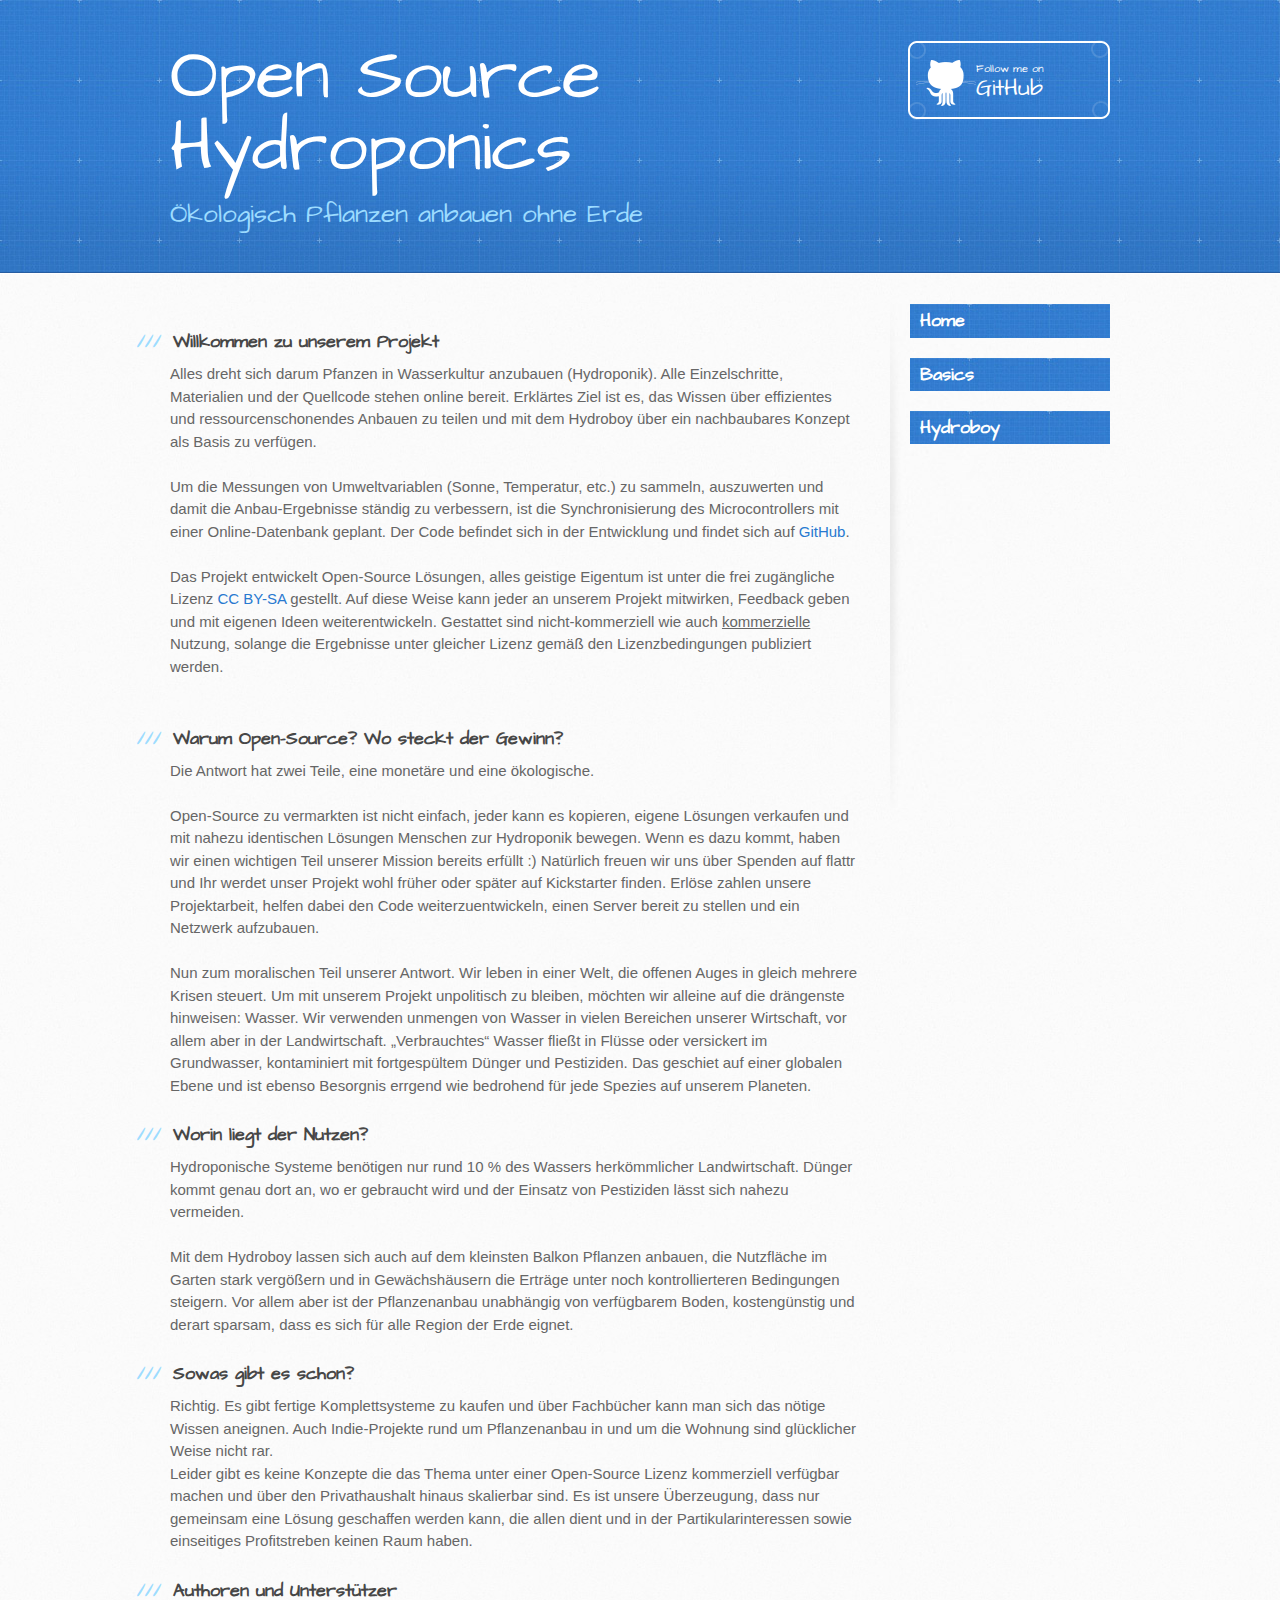
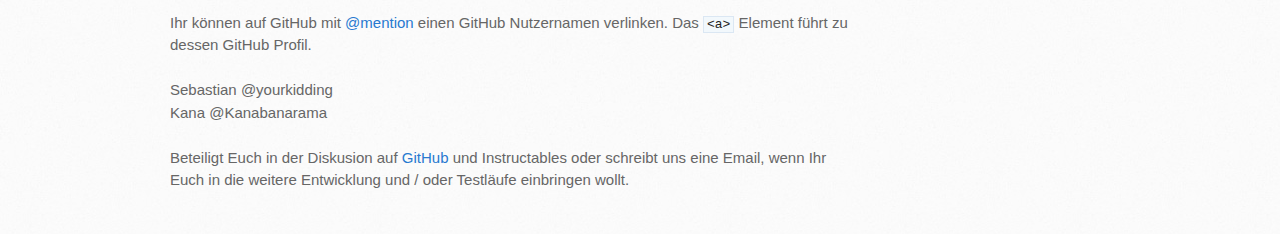
==== index.html @ 61f04012 "Update Texte" ====
<!DOCTYPE html>
<html>
  <head>
    <meta charset='utf-8'>
    <meta http-equiv="X-UA-Compatible" content="chrome=1">
    <meta name="viewport" content="width=device-width, initial-scale=1, maximum-scale=1">
    <link href='https://fonts.googleapis.com/css?family=Architects+Daughter' rel='stylesheet' type='text/css'>
    <link rel="stylesheet" type="text/css" href="stylesheets/stylesheet.css" media="screen">
    <link rel="stylesheet" type="text/css" href="stylesheets/github-light.css" media="screen">
    <link rel="stylesheet" type="text/css" href="stylesheets/print.css" media="print">
    <link rel="stylesheet" type="text/css" href="stylesheets/lightbox.css" media="screen">

    <!--[if lt IE 9]>
    <script src="//html5shiv.googlecode.com/svn/trunk/html5.js"></script>
    <![endif]-->
      <script src="javascripts/jquery-2.1.4.min.js"></script>

      <!--[if lt IE 9]>
      <script src="//html5shiv.googlecode.com/svn/trunk/html5.js"></script>
      <![endif]-->



    <title>Open Source Hydroponics by awesomeponics</title>
  </head>

  <body>
    <header>
      <div class="inner">
        <h1>Open Source Hydroponics</h1>
        <h2>Ökologisch Pflanzen anbauen ohne Erde </h2>
        <a href="https://github.com/awesomeponics" class="button"><small>Follow me on</small> GitHub</a>
      </div>
    </header>


    <div id="content-wrapper">
      <div class="inner clearfix">
        <section id="main-content">
          <h3>
              <a id="willkommen-zu-unserem-projekt" class="anchor" href="#willkommen-zu-unserem-projekt" aria-hidden="true"><span class="octicon octicon-link"></span></a>Willkommen zu unserem Projekt
          </h3>

<p>Alles dreht sich darum Pfanzen in Wasserkultur anzubauen (Hydroponik). Alle Einzelschritte, Materialien und der Quellcode stehen online bereit. Erklärtes Ziel ist es, das Wissen über effizientes und ressourcenschonendes Anbauen zu teilen und mit dem Hydroboy über ein nachbaubares Konzept als Basis zu verfügen.<br><br>

Um die Messungen von Umweltvariablen (Sonne, Temperatur, etc.) zu sammeln, auszuwerten und damit die Anbau-Ergebnisse ständig zu verbessern, ist die Synchronisierung des Microcontrollers mit einer Online-Datenbank geplant. Der Code befindet sich in der Entwicklung und findet sich auf <a href="https://github.com/Kanabanarama/SocketIntervals-Arduino" class="github-code">GitHub</a>.<br><br>

Das Projekt entwickelt Open-Source Lösungen, alles geistige Eigentum ist unter die frei zugängliche Lizenz <a href="http://creativecommons.org/licenses/by/4.0/">CC BY-SA</a> gestellt. Auf diese Weise kann jeder an unserem Projekt mitwirken, Feedback geben und mit eigenen Ideen weiterentwickeln. Gestattet sind nicht-kommerziell wie auch <u>kommerzielle</u> Nutzung, solange die Ergebnisse unter gleicher Lizenz gemäß den Lizenzbedingungen publiziert werden.<br><br></p>

<h3>
<a id="warum-open-source" class="anchor" href="#warum-open-source" aria-hidden="true"><span class="octicon octicon-link"></span></a>Warum Open-Source? Wo steckt der Gewinn?</h3>

<p>Die Antwort hat zwei Teile, eine monetäre und eine ökologische.<br><br>

Open-Source zu vermarkten ist nicht einfach, jeder kann es kopieren, eigene Lösungen verkaufen und mit nahezu identischen Lösungen Menschen zur Hydroponik bewegen. Wenn es dazu kommt, haben wir einen wichtigen Teil unserer Mission bereits erfüllt :) Natürlich freuen wir uns über Spenden auf flattr und Ihr werdet unser Projekt wohl früher oder später auf Kickstarter finden. Erlöse zahlen unsere Projektarbeit, helfen dabei den Code weiterzuentwickeln, einen Server bereit zu stellen und ein Netzwerk aufzubauen.<br><br>

Nun zum moralischen Teil unserer Antwort. Wir leben in einer Welt, die offenen Auges in gleich mehrere Krisen steuert. Um mit unserem Projekt unpolitisch zu bleiben, möchten wir alleine auf die drängenste hinweisen: Wasser. Wir verwenden unmengen von Wasser in vielen Bereichen unserer Wirtschaft, vor allem aber in der Landwirtschaft. „Verbrauchtes“ Wasser fließt in Flüsse oder versickert im Grundwasser, kontaminiert mit fortgespültem Dünger und Pestiziden. Das geschiet auf einer globalen Ebene und ist ebenso Besorgnis errgend wie bedrohend für jede Spezies auf unserem Planeten.</p>

<h3>
<a id="worin-liegt-der-nutzen" class="anchor" href="#worin-liegt-der-nutzen" aria-hidden="true"><span class="octicon octicon-link"></span></a>Worin liegt der Nutzen?</h3>

<p>Hydroponische Systeme benötigen nur rund 10 % des Wassers herkömmlicher Landwirtschaft. Dünger kommt genau dort an, wo er gebraucht wird und der Einsatz von Pestiziden lässt sich nahezu vermeiden.<br><br>

Mit dem Hydroboy lassen sich auch auf dem kleinsten Balkon Pflanzen anbauen, die Nutzfläche im Garten stark vergößern und in Gewächshäusern die Erträge unter noch kontrollierteren Bedingungen steigern. Vor allem aber ist der Pflanzenanbau unabhängig von verfügbarem Boden, kostengünstig und derart sparsam, dass es sich für alle Region der Erde eignet.</p>

<h3>
<a id="sowas-gibt-es-schon" class="anchor" href="#sowas-gibt-es-schon" aria-hidden="true"><span class="octicon octicon-link"></span></a>Sowas gibt es schon?</h3>

<p>Richtig. Es gibt fertige Komplettsysteme zu kaufen und über Fachbücher kann man sich das nötige Wissen aneignen. Auch Indie-Projekte rund um Pflanzenanbau in und um die Wohnung sind glücklicher Weise nicht rar.<br>

Leider gibt es keine Konzepte die das Thema unter einer Open-Source Lizenz kommerziell verfügbar machen und über den Privathaushalt hinaus skalierbar sind. Es ist unsere Überzeugung, dass nur gemeinsam eine Lösung geschaffen werden kann, die allen dient und in der Partikularinteressen sowie einseitiges Profitstreben keinen Raum haben.</p>

<h3>
<a id="authoren-und-unterstuetzer" class="anchor" href="#authoren-und-unterstuetzer" aria-hidden="true"><span class="octicon octicon-link"></span></a>Authoren und Unterstützer</h3>

<p> Ihr können auf GitHub mit <a href="https://github.com/blog/821">@mention</a> einen GitHub Nutzernamen verlinken. Das <code>&lt;a&gt;</code> Element führt zu dessen GitHub Profil.<br><br>

Sebastian @yourkidding<br>
Kana @Kanabanarama<br><br>

Beteiligt Euch in der Diskusion auf <a href="https://github.com/Kanabanarama/SocketIntervals-Arduino" class="github-code">GitHub</a> und Instructables oder schreibt uns eine Email, wenn Ihr Euch in die weitere Entwicklung und / oder Testläufe einbringen wollt.


<!-- Link Instructables einfügen -->


<!-- <h3>
<a id="support-und-kontakt" class="anchor" href="#support-or-contact" aria-hidden="true"><span class="octicon octicon-link"></span></a>Support und Kontakt</h3>

<p>Having trouble with Pages? Check out our <a href="https://help.github.com/pages">documentation</a> or <a href="https://github.com/contact">contact support</a> and we’ll help you sort it out.</p> -->

        </section>

        <aside id="sidebar">
            <ul class="navigation">
                <li><a href="index">Home</a></li>
                <li><a href="basics">Basics</a></li>
                <li><a href="hydroboy">Hydroboy</a></li>
            </ul>
        </aside>
      </div>
    </div>

  <script src="javascripts/lightbox.js"></script>

  </body>
</html>
---- stylesheets/stylesheet.css ----
/*! normalize.css v3.0.2 | MIT License | git.io/normalize */

/**
 * 1. Set default font family to sans-serif.
 * 2. Prevent iOS text size adjust after orientation change, without disabling
 *    user zoom.
 */

html {
  font-family: sans-serif; /* 1 */
  -webkit-text-size-adjust: 100%; /* 2 */
  -ms-text-size-adjust: 100%; /* 2 */
}

/**
 * Remove default margin.
 */

body {
  margin: 0;
}

/* HTML5 display definitions
   ========================================================================== */

/**
 * Correct `block` display not defined for any HTML5 element in IE 8/9.
 * Correct `block` display not defined for `details` or `summary` in IE 10/11
 * and Firefox.
 * Correct `block` display not defined for `main` in IE 11.
 */

article,
aside,
details,
figcaption,
figure,
footer,
header,
hgroup,
main,
menu,
nav,
section,
summary {
  display: block;
}

/**
 * 1. Correct `inline-block` display not defined in IE 8/9.
 * 2. Normalize vertical alignment of `progress` in Chrome, Firefox, and Opera.
 */

audio,
canvas,
progress,
video {
  display: inline-block; /* 1 */
  vertical-align: baseline; /* 2 */
}

/**
 * Prevent modern browsers from displaying `audio` without controls.
 * Remove excess height in iOS 5 devices.
 */

audio:not([controls]) {
  display: none;
  height: 0;
}

/**
 * Address `[hidden]` styling not present in IE 8/9/10.
 * Hide the `template` element in IE 8/9/11, Safari, and Firefox < 22.
 */

[hidden],
template {
  display: none;
}

/* Links
   ========================================================================== */

/**
 * Remove the gray background color from active links in IE 10.
 */

a {
  background-color: transparent;
}

/**
 * Improve readability when focused and also mouse hovered in all browsers.
 */

a:active,
a:hover {
  outline: 0;
}

/* Text-level semantics
   ========================================================================== */

/**
 * Address styling not present in IE 8/9/10/11, Safari, and Chrome.
 */

abbr[title] {
  border-bottom: 1px dotted;
}

/**
 * Address style set to `bolder` in Firefox 4+, Safari, and Chrome.
 */

b,
strong {
  font-weight: bold;
}

/**
 * Address styling not present in Safari and Chrome.
 */

dfn {
  font-style: italic;
}

/**
 * Address variable `h1` font-size and margin within `section` and `article`
 * contexts in Firefox 4+, Safari, and Chrome.
 */

h1 {
  margin: 0.67em 0;
  font-size: 2em;
}

/**
 * Address styling not present in IE 8/9.
 */

mark {
  color: #000;
  background: #ff0;
}

/**
 * Address inconsistent and variable font size in all browsers.
 */

small {
  font-size: 80%;
}

/**
 * Prevent `sub` and `sup` affecting `line-height` in all browsers.
 */

sub,
sup {
  position: relative;
  font-size: 75%;
  line-height: 0;
  vertical-align: baseline;
}

sup {
  top: -0.5em;
}

sub {
  bottom: -0.25em;
}

/* Embedded content
   ========================================================================== */

/**
 * Remove border when inside `a` element in IE 8/9/10.
 */

img {
  border: 0;
}

/**
 * Correct overflow not hidden in IE 9/10/11.
 */

svg:not(:root) {
  overflow: hidden;
}

/* Grouping content
   ========================================================================== */

/**
 * Address margin not present in IE 8/9 and Safari.
 */

figure {
  margin: 1em 40px;
}

/**
 * Address differences between Firefox and other browsers.
 */

hr {
  height: 0;
  -moz-box-sizing: content-box;
  box-sizing: content-box;
}

/**
 * Contain overflow in all browsers.
 */

pre {
  overflow: auto;
}

/**
 * Address odd `em`-unit font size rendering in all browsers.
 */

code,
kbd,
pre,
samp {
  font-family: monospace, monospace;
  font-size: 1em;
}

/* Forms
   ========================================================================== */

/**
 * Known limitation: by default, Chrome and Safari on OS X allow very limited
 * styling of `select`, unless a `border` property is set.
 */

/**
 * 1. Correct color not being inherited.
 *    Known issue: affects color of disabled elements.
 * 2. Correct font properties not being inherited.
 * 3. Address margins set differently in Firefox 4+, Safari, and Chrome.
 */

button,
input,
optgroup,
select,
textarea {
  margin: 0; /* 3 */
  font: inherit; /* 2 */
  color: inherit; /* 1 */
}

/**
 * Address `overflow` set to `hidden` in IE 8/9/10/11.
 */

button {
  overflow: visible;
}

/**
 * Address inconsistent `text-transform` inheritance for `button` and `select`.
 * All other form control elements do not inherit `text-transform` values.
 * Correct `button` style inheritance in Firefox, IE 8/9/10/11, and Opera.
 * Correct `select` style inheritance in Firefox.
 */

button,
select {
  text-transform: none;
}

/**
 * 1. Avoid the WebKit bug in Android 4.0.* where (2) destroys native `audio`
 *    and `video` controls.
 * 2. Correct inability to style clickable `input` types in iOS.
 * 3. Improve usability and consistency of cursor style between image-type
 *    `input` and others.
 */

button,
html input[type="button"], /* 1 */
input[type="reset"],
input[type="submit"] {
  -webkit-appearance: button; /* 2 */
  cursor: pointer; /* 3 */
}

/**
 * Re-set default cursor for disabled elements.
 */

button[disabled],
html input[disabled] {
  cursor: default;
}

/**
 * Remove inner padding and border in Firefox 4+.
 */

button::-moz-focus-inner,
input::-moz-focus-inner {
  padding: 0;
  border: 0;
}

/**
 * Address Firefox 4+ setting `line-height` on `input` using `!important` in
 * the UA stylesheet.
 */

input {
  line-height: normal;
}

/**
 * It's recommended that you don't attempt to style these elements.
 * Firefox's implementation doesn't respect box-sizing, padding, or width.
 *
 * 1. Address box sizing set to `content-box` in IE 8/9/10.
 * 2. Remove excess padding in IE 8/9/10.
 */

input[type="checkbox"],
input[type="radio"] {
  box-sizing: border-box; /* 1 */
  padding: 0; /* 2 */
}

/**
 * Fix the cursor style for Chrome's increment/decrement buttons. For certain
 * `font-size` values of the `input`, it causes the cursor style of the
 * decrement button to change from `default` to `text`.
 */

input[type="number"]::-webkit-inner-spin-button,
input[type="number"]::-webkit-outer-spin-button {
  height: auto;
}

/**
 * 1. Address `appearance` set to `searchfield` in Safari and Chrome.
 * 2. Address `box-sizing` set to `border-box` in Safari and Chrome
 *    (include `-moz` to future-proof).
 */

input[type="search"] {
  -webkit-box-sizing: content-box; /* 2 */
  -moz-box-sizing: content-box;
  box-sizing: content-box;
  -webkit-appearance: textfield; /* 1 */
}

/**
 * Remove inner padding and search cancel button in Safari and Chrome on OS X.
 * Safari (but not Chrome) clips the cancel button when the search input has
 * padding (and `textfield` appearance).
 */

input[type="search"]::-webkit-search-cancel-button,
input[type="search"]::-webkit-search-decoration {
  -webkit-appearance: none;
}

/**
 * Define consistent border, margin, and padding.
 */

fieldset {
  padding: 0.35em 0.625em 0.75em;
  margin: 0 2px;
  border: 1px solid #c0c0c0;
}

/**
 * 1. Correct `color` not being inherited in IE 8/9/10/11.
 * 2. Remove padding so people aren't caught out if they zero out fieldsets.
 */

legend {
  padding: 0; /* 2 */
  border: 0; /* 1 */
}

/**
 * Remove default vertical scrollbar in IE 8/9/10/11.
 */

textarea {
  overflow: auto;
}

/**
 * Don't inherit the `font-weight` (applied by a rule above).
 * NOTE: the default cannot safely be changed in Chrome and Safari on OS X.
 */

optgroup {
  font-weight: bold;
}

/* Tables
   ========================================================================== */

/**
 * Remove most spacing between table cells.
 */

table {
  border-spacing: 0;
  border-collapse: collapse;
}

td,
th {
  padding: 0;
}

/* LAYOUT STYLES */
body {
  font-family: 'Helvetica Neue', Helvetica, Arial, serif;
  font-size: 15px;
  font-weight: 400;
  line-height: 1.5;
  color: #666;
  background: #fafafa url(../images/body-bg.jpg) 0 0 repeat;
}

p {
  margin-top: 0;
}

a {
  color: #2879d0;
}
a:hover {
  color: #2268b2;
}

header {
  padding-top: 40px;
  padding-bottom: 40px;
  font-family: 'Architects Daughter', 'Helvetica Neue', Helvetica, Arial, serif;
  background: #2e7bcf url(../images/header-bg.jpg) 0 0 repeat-x;
  border-bottom: solid 1px #275da1;
}

header h1 {
  width: 540px;
  margin-top: 0;
  margin-bottom: 0.2em;
  font-size: 72px;
  font-weight: normal;
  line-height: 1;
  color: #fff;
  letter-spacing: -1px;
}

header h2 {
  width: 540px;
  margin-top: 0;
  margin-bottom: 0;
  font-size: 26px;
  font-weight: normal;
  line-height: 1.3;
  color: #9ddcff;
  letter-spacing: 0;
}

.inner {
  position: relative;
  width: 940px;
  margin: 0 auto;
}

#content-wrapper {
  padding-top: 30px;
  border-top: solid 1px #fff;
}

#main-content {
  float: left;
  width: 690px;
}

#main-content img {
  max-width: 100%;
}

aside#sidebar {
  float: right;
  width: 200px;
  min-height: 504px;
  padding-left: 20px;
  font-size: 12px;
  line-height: 1.3;
  background: transparent url(../images/sidebar-bg.jpg) 0 0 no-repeat;
}

aside#sidebar p.repo-owner,
aside#sidebar p.repo-owner a {
  font-weight: bold;
}

#downloads {
  margin-bottom: 40px;
}

a.button {
  width: 134px;
  height: 58px;
  padding-top: 22px;
  padding-left: 68px;
  font-family: 'Architects Daughter', 'Helvetica Neue', Helvetica, Arial, serif;
  font-size: 23px;
  line-height: 1.2;
  color: #fff;
}
a.button small {
  display: block;
  font-size: 11px;
}
header a.button {
  position: absolute;
  top: 0;
  right: 0;
  background: transparent url(../images/github-button.png) 0 0 no-repeat;
}
aside a.button {
  display: block;
  width: 138px;
  padding-left: 64px;
  margin-bottom: 20px;
  font-size: 21px;
  background: transparent url(../images/download-button.png) 0 0 no-repeat;
}

code, pre {
  margin-bottom: 30px;
  font-family: Monaco, "Bitstream Vera Sans Mono", "Lucida Console", Terminal, monospace;
  font-size: 13px;
  color: #222;
}

code {
  padding: 0 3px;
  background-color: #f2f8fc;
  border: solid 1px #dbe7f3;
}

pre {
  padding: 20px;
  overflow: auto;
  text-shadow: none;
  background: #fff;
  border: solid 1px #f2f2f2;
}
pre code {
  padding: 0;
  color: #2879d0;
  background-color: #fff;
  border: none;
}

ul, ol, dl {
  margin-bottom: 20px;
}


/* COMMON STYLES */

hr {
  height: 0;
  margin-top: 1em;
  margin-bottom: 1em;
  border: 0;
  border-top: solid 1px #ddd;
}

table {
  width: 100%;
  border: 1px solid #ebebeb;
}

th {
  font-weight: 500;
}

td {
  font-weight: 300;
  text-align: center;
  border: 1px solid #ebebeb;
}

form {
  padding: 20px;
  background: #f2f2f2;

}


/* GENERAL ELEMENT TYPE STYLES */

#main-content h1 {
  margin-top: 0;
  margin-bottom: 0;
  font-family: 'Architects Daughter', 'Helvetica Neue', Helvetica, Arial, serif;
  font-size: 2.8em;
  font-weight: normal;
  color: #474747;
  text-indent: 6px;
  letter-spacing: -1px;
}

#main-content h1:before {
  padding-right: 0.3em;
  margin-left: -0.9em;
  color: #9ddcff;
  content: "/";
}

#main-content h2 {
  margin-bottom: 8px;
  font-family: 'Architects Daughter', 'Helvetica Neue', Helvetica, Arial, serif;
  font-size: 22px;
  font-weight: bold;
  color: #474747;
  text-indent: 4px;
}
#main-content h2:before {
  padding-right: 0.3em;
  margin-left: -1.5em;
  content: "//";
  color: #9ddcff;
}

#main-content h3 {
  margin-top: 24px;
  margin-bottom: 8px;
  font-family: 'Architects Daughter', 'Helvetica Neue', Helvetica, Arial, serif;
  font-size: 18px;
  font-weight: bold;
  color: #474747;
  text-indent: 3px;
}

#main-content h3:before {
  padding-right: 0.3em;
  margin-left: -2em;
  content: "///";
  color: #9ddcff;
}

#main-content h4 {
  margin-bottom: 8px;
  font-family: 'Architects Daughter', 'Helvetica Neue', Helvetica, Arial, serif;
  font-size: 15px;
  font-weight: bold;
  color: #474747;
  text-indent: 3px;
}

h4:before {
  padding-right: 0.3em;
  margin-left: -2.8em;
  content: "////";
  color: #9ddcff;
}

#main-content h5 {
  margin-bottom: 8px;
  font-family: 'Architects Daughter', 'Helvetica Neue', Helvetica, Arial, serif;
  font-size: 14px;
  color: #474747;
  text-indent: 3px;
}
h5:before {
  padding-right: 0.3em;
  margin-left: -3.2em;
  content: "/////";
  color: #9ddcff;
}

#main-content h6 {
  margin-bottom: 8px;
  font-family: 'Architects Daughter', 'Helvetica Neue', Helvetica, Arial, serif;
  font-size: .8em;
  color: #474747;
  text-indent: 3px;
}
h6:before {
  padding-right: 0.3em;
  margin-left: -3.7em;
  content: "//////";
  color: #9ddcff;
}

p {
  margin-bottom: 20px;
}

a {
  text-decoration: none;
}

p a {
  font-weight: 400;
}

blockquote {
  padding: 0 0 0 30px;
  margin-bottom: 20px;
  font-size: 1.6em;
  border-left: 10px solid #e9e9e9;
}

ul {
  list-style-position: inside;
  list-style: disc;
  padding-left: 20px;
}

ol {
  list-style-position: inside;
  list-style: decimal;
  padding-left: 3px;
}

dl dd {
  font-style: italic;
  font-weight: 100;
}

footer {
  padding-top: 20px;
  padding-bottom: 30px;
  margin-top: 40px;
  font-size: 13px;
  color: #aaa;
  background: transparent url('../images/hr.png') 0 0 no-repeat;
}

footer a {
  color: #666;
}
footer a:hover {
  color: #444;
}

/* MISC */
.clearfix:after {
  display: block;
  height: 0;
  clear: both;
  visibility: hidden;
  content: '.';
}

.clearfix {display: inline-block;}
* html .clearfix {height: 1%;}
.clearfix {display: block;}

/* #Media Queries
================================================== */

/* Smaller than standard 960 (devices and browsers) */
@media only screen and (max-width: 959px) { }

/* Tablet Portrait size to standard 960 (devices and browsers) */
@media only screen and (min-width: 768px) and (max-width: 959px) {
  .inner {
    width: 740px;
  }
  header h1, header h2 {
    width: 340px;
  }
  header h1 {
    font-size: 60px;
  }
  header h2 {
    font-size: 30px;
  }
  #main-content {
    width: 490px;
  }
  #main-content h1:before,
  #main-content h2:before,
  #main-content h3:before,
  #main-content h4:before,
  #main-content h5:before,
  #main-content h6:before {
    padding-right: 0;
    margin-left: 0;
    content: none;
  }
}

/* All Mobile Sizes (devices and browser) */
@media only screen and (max-width: 767px) {
  .inner {
    width: 93%;
  }
  header {
    padding: 20px 0;
  }
  header .inner {
    position: relative;
  }
  header h1, header h2 {
    width: 100%;
  }
  header h1 {
    font-size: 48px;
  }
  header h2 {
    font-size: 24px;
  }
  header a.button {
    position: relative;
    display: inline-block;
    width: auto;
    height: auto;
    padding: 5px 10px;
    margin-top: 15px;
    font-size: 13px;
    line-height: 1;
    color: #2879d0;
    text-align: center;
    background-color: #9ddcff;
    background-image: none;
    border-radius: 5px;
    -moz-border-radius: 5px;
    -webkit-border-radius: 5px;
  }
  header a.button small {
    display: inline;
    font-size: 13px;
  }
  #main-content,
  aside#sidebar {
    float: none;
    width: 100% ! important;
  }
  aside#sidebar {
    min-height: 0;
    padding: 20px 0;
    margin-top: 20px;
    background-image: none;
    border-top: solid 1px #ddd;
  }
  aside#sidebar a.button {
    display: none;
  }
  #main-content h1:before,
  #main-content h2:before,
  #main-content h3:before,
  #main-content h4:before,
  #main-content h5:before,
  #main-content h6:before {
    padding-right: 0;
    margin-left: 0;
    content: none;
  }
}

/* Mobile Landscape Size to Tablet Portrait (devices and browsers) */
@media only screen and (min-width: 480px) and (max-width: 767px) { }

/* Mobile Portrait Size to Mobile Landscape Size (devices and browsers) */
@media only screen and (max-width: 479px) { }

/* #Custom styles
================================================== */

ul.navigation {
    list-style: none;
    padding: 0;
    margin: 0;
}

ul.navigation li {
    margin: 0;
    padding: 0;
    list-style: none;
}

ul.navigation li a:link {
    margin: 0 0 20px 0;
    padding: 5px 0 5px 10px;
    font-family: 'Architects Daughter', 'Helvetica Neue', Helvetica, Arial, serif;
    font-size: 18px;
    font-weight: bold;
    background: #2E7BCF url(../images/header-bg.jpg) 60px 0 repeat-x;
    color: #FFFFFF;
    display: block;
}

ul.navigation li a:hover {
    background: #0051fc;
    color: #FFFFFF;
}

ul.navigation li a:active {
    background-color: #80B8FC;
    color: #FFFFFF;
}

ul.navigation li a:visited {
    color: #FFFFFF;
}

.text-thumbnail-image {
    float: left;
    margin: 15px 15px 15px 0;
}
---- stylesheets/github-light.css ----
/*
   Copyright 2014 GitHub Inc.

   Licensed under the Apache License, Version 2.0 (the "License");
   you may not use this file except in compliance with the License.
   You may obtain a copy of the License at

       http://www.apache.org/licenses/LICENSE-2.0

   Unless required by applicable law or agreed to in writing, software
   distributed under the License is distributed on an "AS IS" BASIS,
   WITHOUT WARRANTIES OR CONDITIONS OF ANY KIND, either express or implied.
   See the License for the specific language governing permissions and
   limitations under the License.

*/

.pl-c /* comment */ {
  color: #969896;
}

.pl-c1      /* constant, markup.raw, meta.diff.header, meta.module-reference, meta.property-name, support, support.constant, support.variable, variable.other.constant */,
.pl-s .pl-v /* string variable */ {
  color: #0086b3;
}

.pl-e  /* entity */,
.pl-en /* entity.name */ {
  color: #795da3;
}

.pl-s .pl-s1 /* string source */,
.pl-smi      /* storage.modifier.import, storage.modifier.package, storage.type.java, variable.other, variable.parameter.function */ {
  color: #333;
}

.pl-ent /* entity.name.tag */ {
  color: #63a35c;
}

.pl-k /* keyword, storage, storage.type */ {
  color: #a71d5d;
}

.pl-pds              /* punctuation.definition.string, string.regexp.character-class */,
.pl-s                /* string */,
.pl-s .pl-pse .pl-s1 /* string punctuation.section.embedded source */,
.pl-sr               /* string.regexp */,
.pl-sr .pl-cce       /* string.regexp constant.character.escape */,
.pl-sr .pl-sra       /* string.regexp string.regexp.arbitrary-repitition */,
.pl-sr .pl-sre       /* string.regexp source.ruby.embedded */ {
  color: #183691;
}

.pl-v /* variable */ {
  color: #ed6a43;
}

.pl-id /* invalid.deprecated */ {
  color: #b52a1d;
}

.pl-ii /* invalid.illegal */ {
  background-color: #b52a1d;
  color: #f8f8f8;
}

.pl-sr .pl-cce /* string.regexp constant.character.escape */ {
  color: #63a35c;
  font-weight: bold;
}

.pl-ml /* markup.list */ {
  color: #693a17;
}

.pl-mh        /* markup.heading */,
.pl-mh .pl-en /* markup.heading entity.name */,
.pl-ms        /* meta.separator */ {
  color: #1d3e81;
  font-weight: bold;
}

.pl-mq /* markup.quote */ {
  color: #008080;
}

.pl-mi /* markup.italic */ {
  color: #333;
  font-style: italic;
}

.pl-mb /* markup.bold */ {
  color: #333;
  font-weight: bold;
}

.pl-md /* markup.deleted, meta.diff.header.from-file */ {
  background-color: #ffecec;
  color: #bd2c00;
}

.pl-mi1 /* markup.inserted, meta.diff.header.to-file */ {
  background-color: #eaffea;
  color: #55a532;
}

.pl-mdr /* meta.diff.range */ {
  color: #795da3;
  font-weight: bold;
}

.pl-mo /* meta.output */ {
  color: #1d3e81;
}
---- stylesheets/print.css ----
html, body, div, span, applet, object, iframe,
h1, h2, h3, h4, h5, h6, p, blockquote, pre,
a, abbr, acronym, address, big, cite, code,
del, dfn, em, img, ins, kbd, q, s, samp,
small, strike, strong, sub, sup, tt, var,
b, u, i, center,
dl, dt, dd, ol, ul, li,
fieldset, form, label, legend,
table, caption, tbody, tfoot, thead, tr, th, td,
article, aside, canvas, details, embed,
figure, figcaption, footer, header, hgroup,
menu, nav, output, ruby, section, summary,
time, mark, audio, video {
  padding: 0;
  margin: 0;
  font: inherit;
  font-size: 100%;
  vertical-align: baseline;
  border: 0;
}
/* HTML5 display-role reset for older browsers */
article, aside, details, figcaption, figure,
footer, header, hgroup, menu, nav, section {
  display: block;
}
body {
  line-height: 1;
}
ol, ul {
  list-style: none;
}
blockquote, q {
  quotes: none;
}
blockquote:before, blockquote:after,
q:before, q:after {
  content: '';
  content: none;
}
table {
  border-spacing: 0;
  border-collapse: collapse;
}
body {
  font-family: 'Helvetica Neue', Helvetica, Arial, serif;
  font-size: 13px;
  line-height: 1.5;
  color: #000;
}

a {
  font-weight: bold;
  color: #d5000d;
}

header {
  padding-top: 35px;
  padding-bottom: 10px;
}

header h1 {
  font-size: 48px;
  font-weight: bold;
  line-height: 1.2;
  color: #303030;
  letter-spacing: -1px;
}

header h2 {
  font-size: 24px;
  font-weight: normal;
  line-height: 1.3;
  color: #aaa;
  letter-spacing: -1px;
}
#downloads {
  display: none;
}
#main_content {
  padding-top: 20px;
}

code, pre {
  margin-bottom: 30px;
  font-family: Monaco, "Bitstream Vera Sans Mono", "Lucida Console", Terminal;
  font-size: 12px;
  color: #222;
}

code {
  padding: 0 3px;
}

pre {
  padding: 20px;
  overflow: auto;
  border: solid 1px #ddd;
}
pre code {
  padding: 0;
}

ul, ol, dl {
  margin-bottom: 20px;
}


/* COMMON STYLES */

table {
  width: 100%;
  border: 1px solid #ebebeb;
}

th {
  font-weight: 500;
}

td {
  font-weight: 300;
  text-align: center;
  border: 1px solid #ebebeb;
}

form {
  padding: 20px;
  background: #f2f2f2;

}


/* GENERAL ELEMENT TYPE STYLES */

h1 {
  font-size: 2.8em;
}

h2 {
  margin-bottom: 8px;
  font-size: 22px;
  font-weight: bold;
  color: #303030;
}

h3 {
  margin-bottom: 8px;
  font-size: 18px;
  font-weight: bold;
  color: #d5000d;
}

h4 {
  font-size: 16px;
  font-weight: bold;
  color: #303030;
}

h5 {
  font-size: 1em;
  color: #303030;
}

h6 {
  font-size: .8em;
  color: #303030;
}

p {
  margin-bottom: 20px;
  font-weight: 300;
}

a {
  text-decoration: none;
}

p a {
  font-weight: 400;
}

blockquote {
  padding: 0 0 0 30px;
  margin-bottom: 20px;
  font-size: 1.6em;
  border-left: 10px solid #e9e9e9;
}

ul li {
  padding-left: 20px;
  list-style-position: inside;
  list-style: disc;
}

ol li {
  padding-left: 3px;
  list-style-position: inside;
  list-style: decimal;
}

dl dd {
  font-style: italic;
  font-weight: 100;
}

footer {
  padding-top: 20px;
  padding-bottom: 30px;
  margin-top: 40px;
  font-size: 13px;
  color: #aaa;
}

footer a {
  color: #666;
}

/* MISC */
.clearfix:after {
  display: block;
  height: 0;
  clear: both;
  visibility: hidden;
  content: '.';
}

.clearfix {display: inline-block;}
* html .clearfix {height: 1%;}
.clearfix {display: block;}
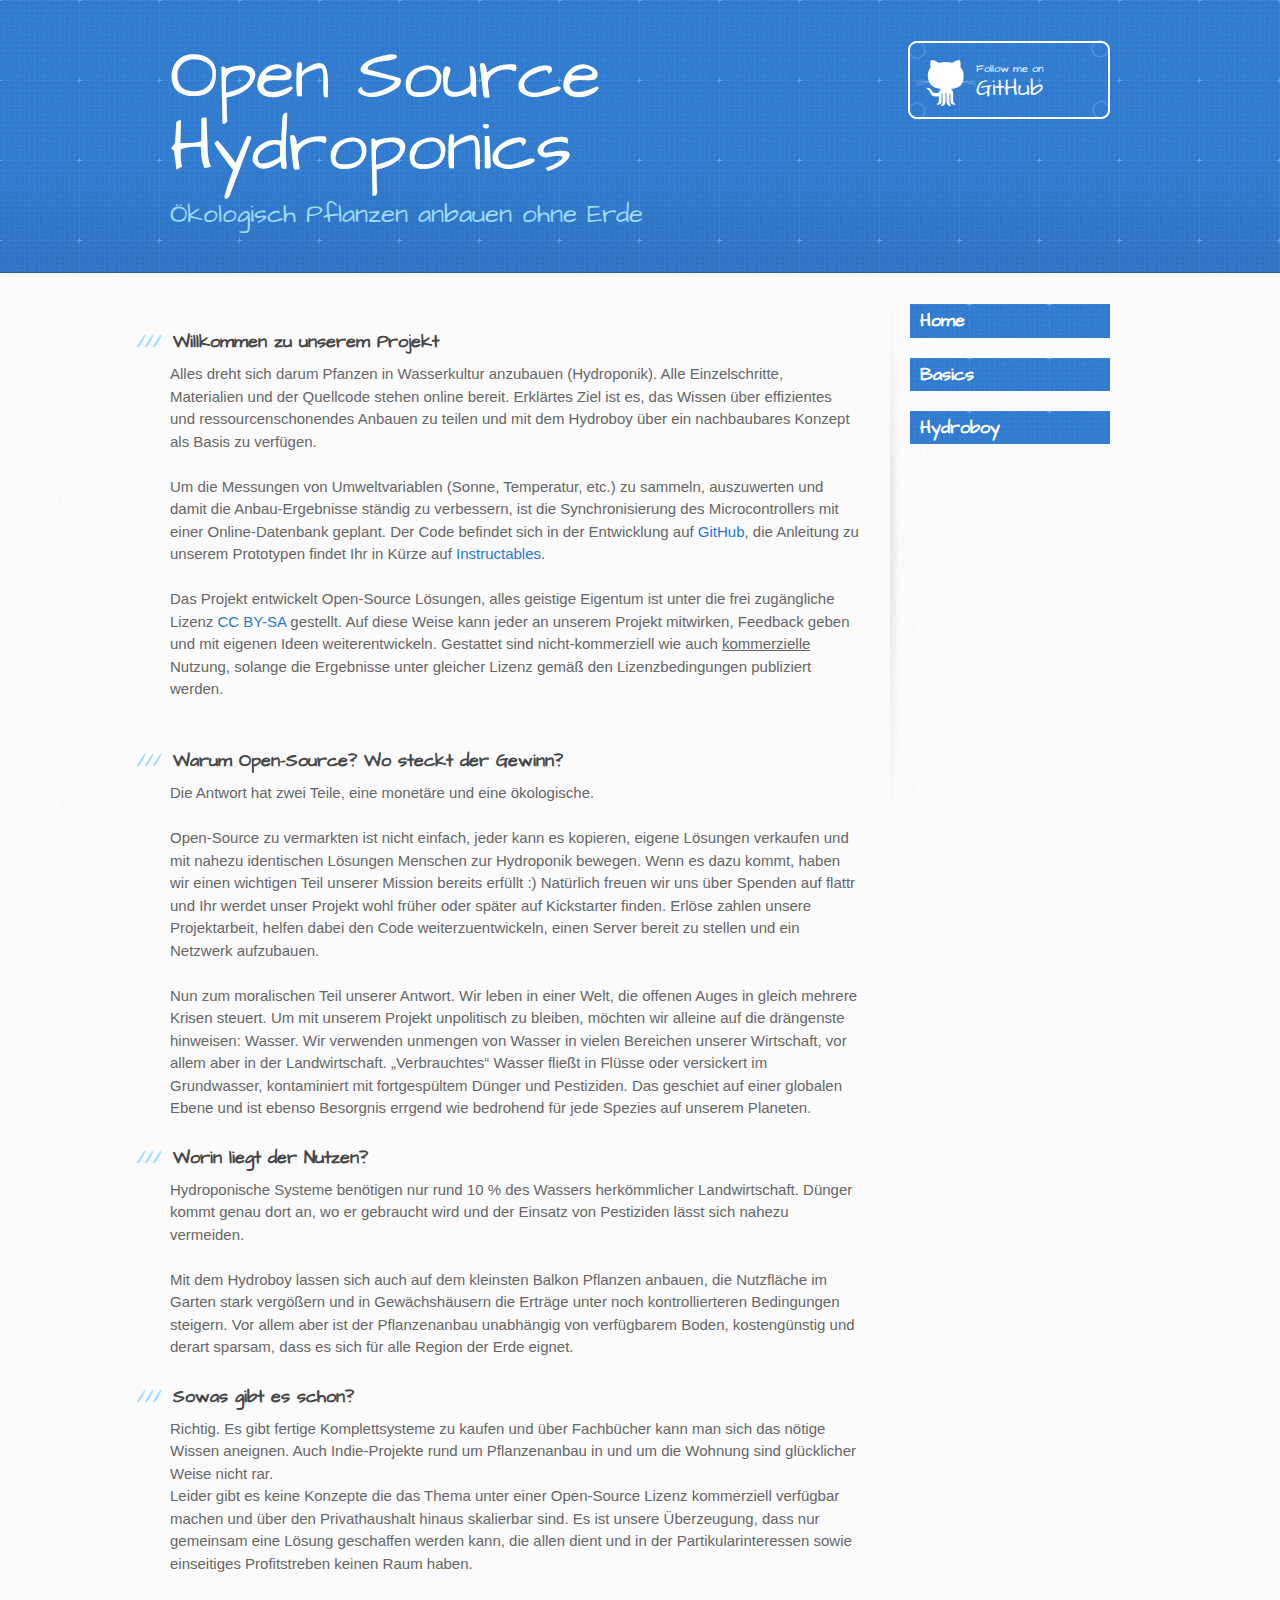
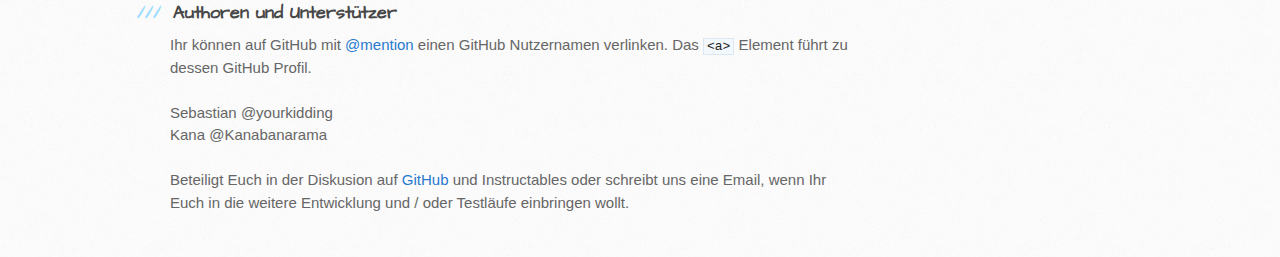
==== commit 9ca46c15: "Update Texte" ====
--- a/index.html
+++ b/index.html
@@ -43,7 +43,7 @@
 
 <p>Alles dreht sich darum Pfanzen in Wasserkultur anzubauen (Hydroponik). Alle Einzelschritte, Materialien und der Quellcode stehen online bereit. Erklärtes Ziel ist es, das Wissen über effizientes und ressourcenschonendes Anbauen zu teilen und mit dem Hydroboy über ein nachbaubares Konzept als Basis zu verfügen.<br><br>
 
-Um die Messungen von Umweltvariablen (Sonne, Temperatur, etc.) zu sammeln, auszuwerten und damit die Anbau-Ergebnisse ständig zu verbessern, ist die Synchronisierung des Microcontrollers mit einer Online-Datenbank geplant. Der Code befindet sich in der Entwicklung und findet sich auf <a href="https://github.com/Kanabanarama/SocketIntervals-Arduino" class="github-code">GitHub</a>.<br><br>
+Um die Messungen von Umweltvariablen (Sonne, Temperatur, etc.) zu sammeln, auszuwerten und damit die Anbau-Ergebnisse ständig zu verbessern, ist die Synchronisierung des Microcontrollers mit einer Online-Datenbank geplant. Der Code befindet sich in der Entwicklung auf <a href="https://github.com/Kanabanarama/SocketIntervals-Arduino" class="github-code">GitHub</a>, die Anleitung zu unserem Prototypen findet Ihr in Kürze auf <a href="http://www.instructables.com/" class="Link">Instructables</a>.<br><br>
 
 Das Projekt entwickelt Open-Source Lösungen, alles geistige Eigentum ist unter die frei zugängliche Lizenz <a href="http://creativecommons.org/licenses/by/4.0/">CC BY-SA</a> gestellt. Auf diese Weise kann jeder an unserem Projekt mitwirken, Feedback geben und mit eigenen Ideen weiterentwickeln. Gestattet sind nicht-kommerziell wie auch <u>kommerzielle</u> Nutzung, solange die Ergebnisse unter gleicher Lizenz gemäß den Lizenzbedingungen publiziert werden.<br><br></p>
 
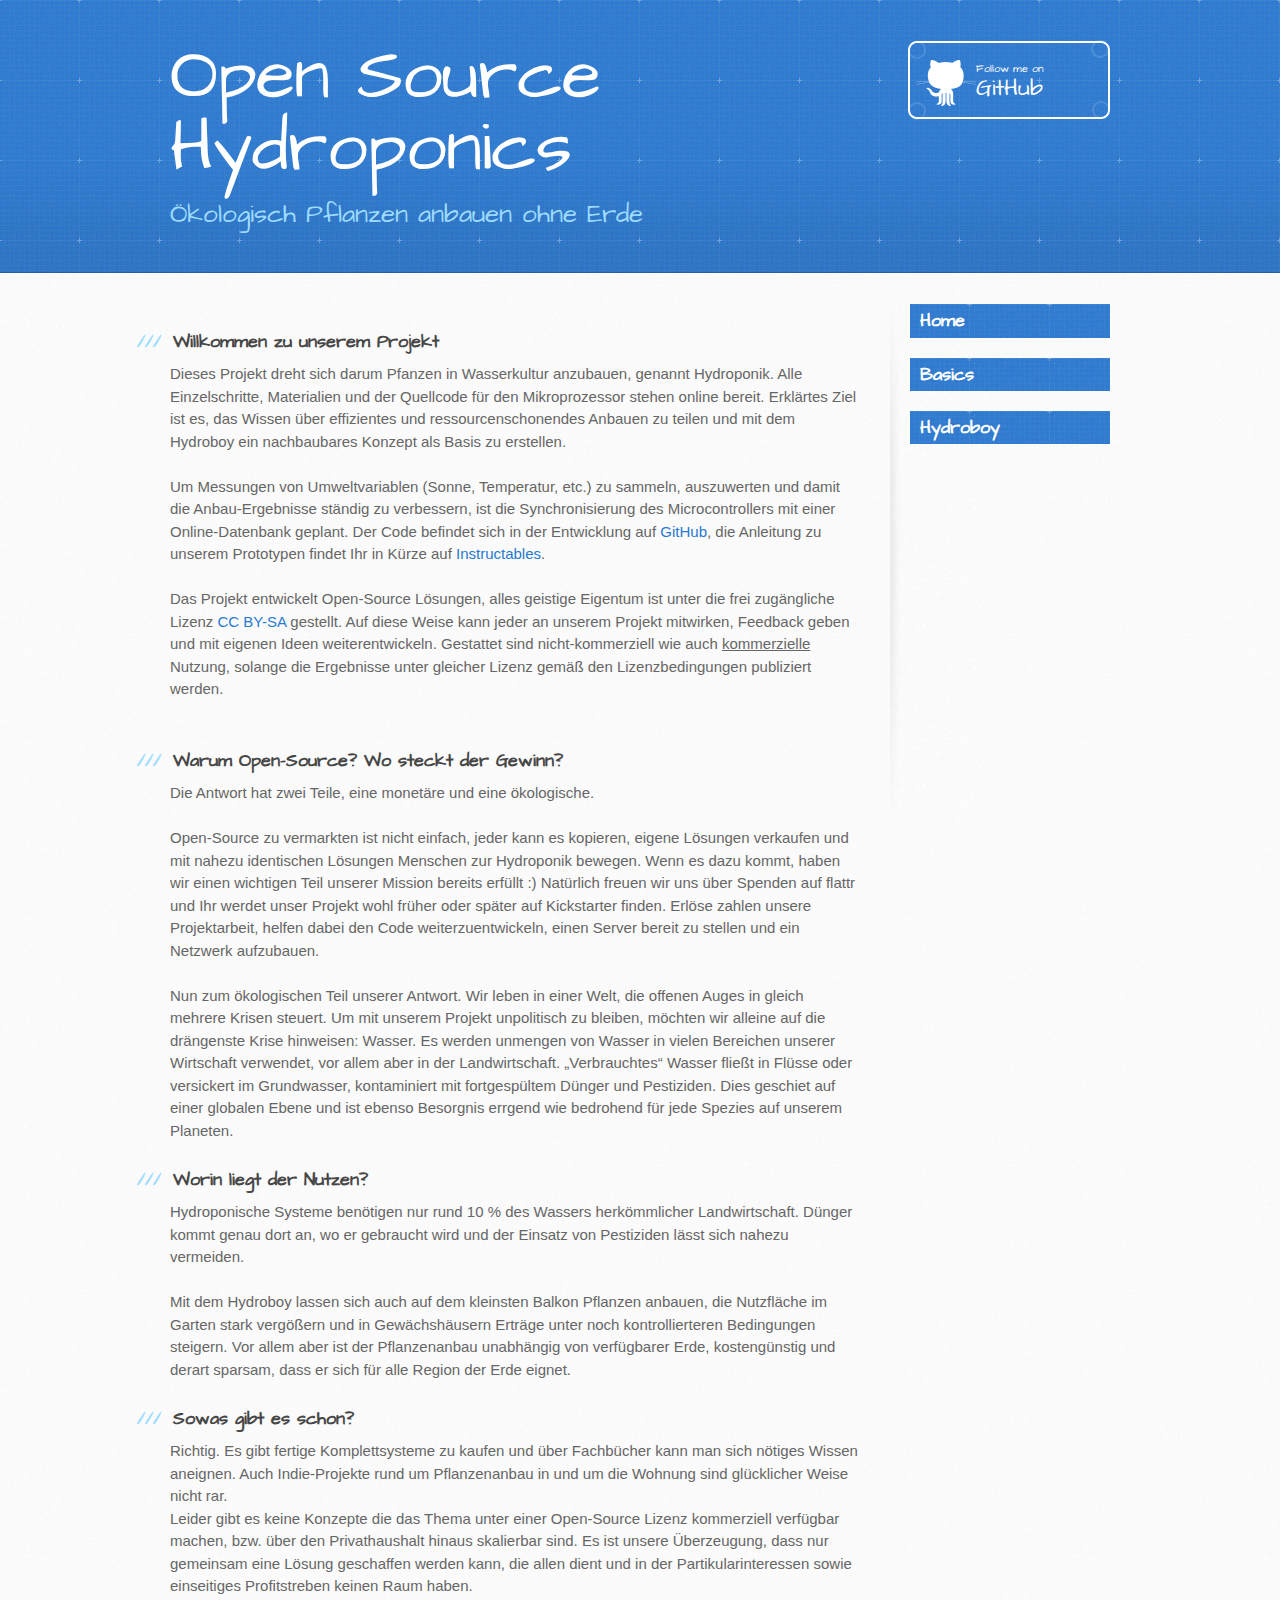
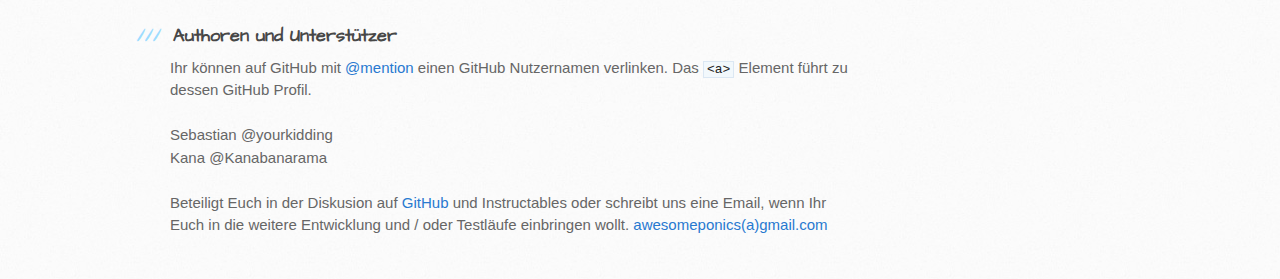
==== commit 95b94ace: "neues Textupdate + Mail eingefügt" ====
--- a/index.html
+++ b/index.html
@@ -41,9 +41,9 @@
               <a id="willkommen-zu-unserem-projekt" class="anchor" href="#willkommen-zu-unserem-projekt" aria-hidden="true"><span class="octicon octicon-link"></span></a>Willkommen zu unserem Projekt
           </h3>
 
-<p>Alles dreht sich darum Pfanzen in Wasserkultur anzubauen (Hydroponik). Alle Einzelschritte, Materialien und der Quellcode stehen online bereit. Erklärtes Ziel ist es, das Wissen über effizientes und ressourcenschonendes Anbauen zu teilen und mit dem Hydroboy über ein nachbaubares Konzept als Basis zu verfügen.<br><br>
+<p>Dieses Projekt dreht sich darum Pfanzen in Wasserkultur anzubauen, genannt Hydroponik. Alle Einzelschritte, Materialien und der Quellcode für den Mikroprozessor stehen online bereit. Erklärtes Ziel ist es, das Wissen über effizientes und ressourcenschonendes Anbauen zu teilen und mit dem Hydroboy ein nachbaubares Konzept als Basis zu erstellen.<br><br>
 
-Um die Messungen von Umweltvariablen (Sonne, Temperatur, etc.) zu sammeln, auszuwerten und damit die Anbau-Ergebnisse ständig zu verbessern, ist die Synchronisierung des Microcontrollers mit einer Online-Datenbank geplant. Der Code befindet sich in der Entwicklung auf <a href="https://github.com/Kanabanarama/SocketIntervals-Arduino" class="github-code">GitHub</a>, die Anleitung zu unserem Prototypen findet Ihr in Kürze auf <a href="http://www.instructables.com/" class="Link">Instructables</a>.<br><br>
+Um Messungen von Umweltvariablen (Sonne, Temperatur, etc.) zu sammeln, auszuwerten und damit die Anbau-Ergebnisse ständig zu verbessern, ist die Synchronisierung des Microcontrollers mit einer Online-Datenbank geplant. Der Code befindet sich in der Entwicklung auf <a href="https://github.com/Kanabanarama/SocketIntervals-Arduino" class="github-code">GitHub</a>, die Anleitung zu unserem Prototypen findet Ihr in Kürze auf <a href="http://www.instructables.com/" class="Link">Instructables</a>.<br><br>
 
 Das Projekt entwickelt Open-Source Lösungen, alles geistige Eigentum ist unter die frei zugängliche Lizenz <a href="http://creativecommons.org/licenses/by/4.0/">CC BY-SA</a> gestellt. Auf diese Weise kann jeder an unserem Projekt mitwirken, Feedback geben und mit eigenen Ideen weiterentwickeln. Gestattet sind nicht-kommerziell wie auch <u>kommerzielle</u> Nutzung, solange die Ergebnisse unter gleicher Lizenz gemäß den Lizenzbedingungen publiziert werden.<br><br></p>
 
@@ -54,21 +54,21 @@
 
 Open-Source zu vermarkten ist nicht einfach, jeder kann es kopieren, eigene Lösungen verkaufen und mit nahezu identischen Lösungen Menschen zur Hydroponik bewegen. Wenn es dazu kommt, haben wir einen wichtigen Teil unserer Mission bereits erfüllt :) Natürlich freuen wir uns über Spenden auf flattr und Ihr werdet unser Projekt wohl früher oder später auf Kickstarter finden. Erlöse zahlen unsere Projektarbeit, helfen dabei den Code weiterzuentwickeln, einen Server bereit zu stellen und ein Netzwerk aufzubauen.<br><br>
 
-Nun zum moralischen Teil unserer Antwort. Wir leben in einer Welt, die offenen Auges in gleich mehrere Krisen steuert. Um mit unserem Projekt unpolitisch zu bleiben, möchten wir alleine auf die drängenste hinweisen: Wasser. Wir verwenden unmengen von Wasser in vielen Bereichen unserer Wirtschaft, vor allem aber in der Landwirtschaft. „Verbrauchtes“ Wasser fließt in Flüsse oder versickert im Grundwasser, kontaminiert mit fortgespültem Dünger und Pestiziden. Das geschiet auf einer globalen Ebene und ist ebenso Besorgnis errgend wie bedrohend für jede Spezies auf unserem Planeten.</p>
+Nun zum ökologischen Teil unserer Antwort. Wir leben in einer Welt, die offenen Auges in gleich mehrere Krisen steuert. Um mit unserem Projekt unpolitisch zu bleiben, möchten wir alleine auf die drängenste Krise hinweisen: Wasser. Es werden unmengen von Wasser in vielen Bereichen unserer Wirtschaft verwendet, vor allem aber in der Landwirtschaft. „Verbrauchtes“ Wasser fließt in Flüsse oder versickert im Grundwasser, kontaminiert mit fortgespültem Dünger und Pestiziden. Dies geschiet auf einer globalen Ebene und ist ebenso Besorgnis errgend wie bedrohend für jede Spezies auf unserem Planeten.</p>
 
 <h3>
 <a id="worin-liegt-der-nutzen" class="anchor" href="#worin-liegt-der-nutzen" aria-hidden="true"><span class="octicon octicon-link"></span></a>Worin liegt der Nutzen?</h3>
 
 <p>Hydroponische Systeme benötigen nur rund 10 % des Wassers herkömmlicher Landwirtschaft. Dünger kommt genau dort an, wo er gebraucht wird und der Einsatz von Pestiziden lässt sich nahezu vermeiden.<br><br>
 
-Mit dem Hydroboy lassen sich auch auf dem kleinsten Balkon Pflanzen anbauen, die Nutzfläche im Garten stark vergößern und in Gewächshäusern die Erträge unter noch kontrollierteren Bedingungen steigern. Vor allem aber ist der Pflanzenanbau unabhängig von verfügbarem Boden, kostengünstig und derart sparsam, dass es sich für alle Region der Erde eignet.</p>
+Mit dem Hydroboy lassen sich auch auf dem kleinsten Balkon Pflanzen anbauen, die Nutzfläche im Garten stark vergößern und in Gewächshäusern Erträge unter noch kontrollierteren Bedingungen steigern. Vor allem aber ist der Pflanzenanbau unabhängig von verfügbarer Erde, kostengünstig und derart sparsam, dass er sich für alle Region der Erde eignet.</p>
 
 <h3>
 <a id="sowas-gibt-es-schon" class="anchor" href="#sowas-gibt-es-schon" aria-hidden="true"><span class="octicon octicon-link"></span></a>Sowas gibt es schon?</h3>
 
-<p>Richtig. Es gibt fertige Komplettsysteme zu kaufen und über Fachbücher kann man sich das nötige Wissen aneignen. Auch Indie-Projekte rund um Pflanzenanbau in und um die Wohnung sind glücklicher Weise nicht rar.<br>
+<p>Richtig. Es gibt fertige Komplettsysteme zu kaufen und über Fachbücher kann man sich nötiges Wissen aneignen. Auch Indie-Projekte rund um Pflanzenanbau in und um die Wohnung sind glücklicher Weise nicht rar.<br>
 
-Leider gibt es keine Konzepte die das Thema unter einer Open-Source Lizenz kommerziell verfügbar machen und über den Privathaushalt hinaus skalierbar sind. Es ist unsere Überzeugung, dass nur gemeinsam eine Lösung geschaffen werden kann, die allen dient und in der Partikularinteressen sowie einseitiges Profitstreben keinen Raum haben.</p>
+Leider gibt es keine Konzepte die das Thema unter einer Open-Source Lizenz kommerziell verfügbar machen, bzw. über den Privathaushalt hinaus skalierbar sind. Es ist unsere Überzeugung, dass nur gemeinsam eine Lösung geschaffen werden kann, die allen dient und in der Partikularinteressen sowie einseitiges Profitstreben keinen Raum haben.</p>
 
 <h3>
 <a id="authoren-und-unterstuetzer" class="anchor" href="#authoren-und-unterstuetzer" aria-hidden="true"><span class="octicon octicon-link"></span></a>Authoren und Unterstützer</h3>
@@ -79,6 +79,8 @@
 Kana @Kanabanarama<br><br>
 
 Beteiligt Euch in der Diskusion auf <a href="https://github.com/Kanabanarama/SocketIntervals-Arduino" class="github-code">GitHub</a> und Instructables oder schreibt uns eine Email, wenn Ihr Euch in die weitere Entwicklung und / oder Testläufe einbringen wollt.
+
+<a href="mailto:awesomeponics@gmail.com">awesomeponics(a)gmail.com</a>
 
 
 <!-- Link Instructables einfügen -->
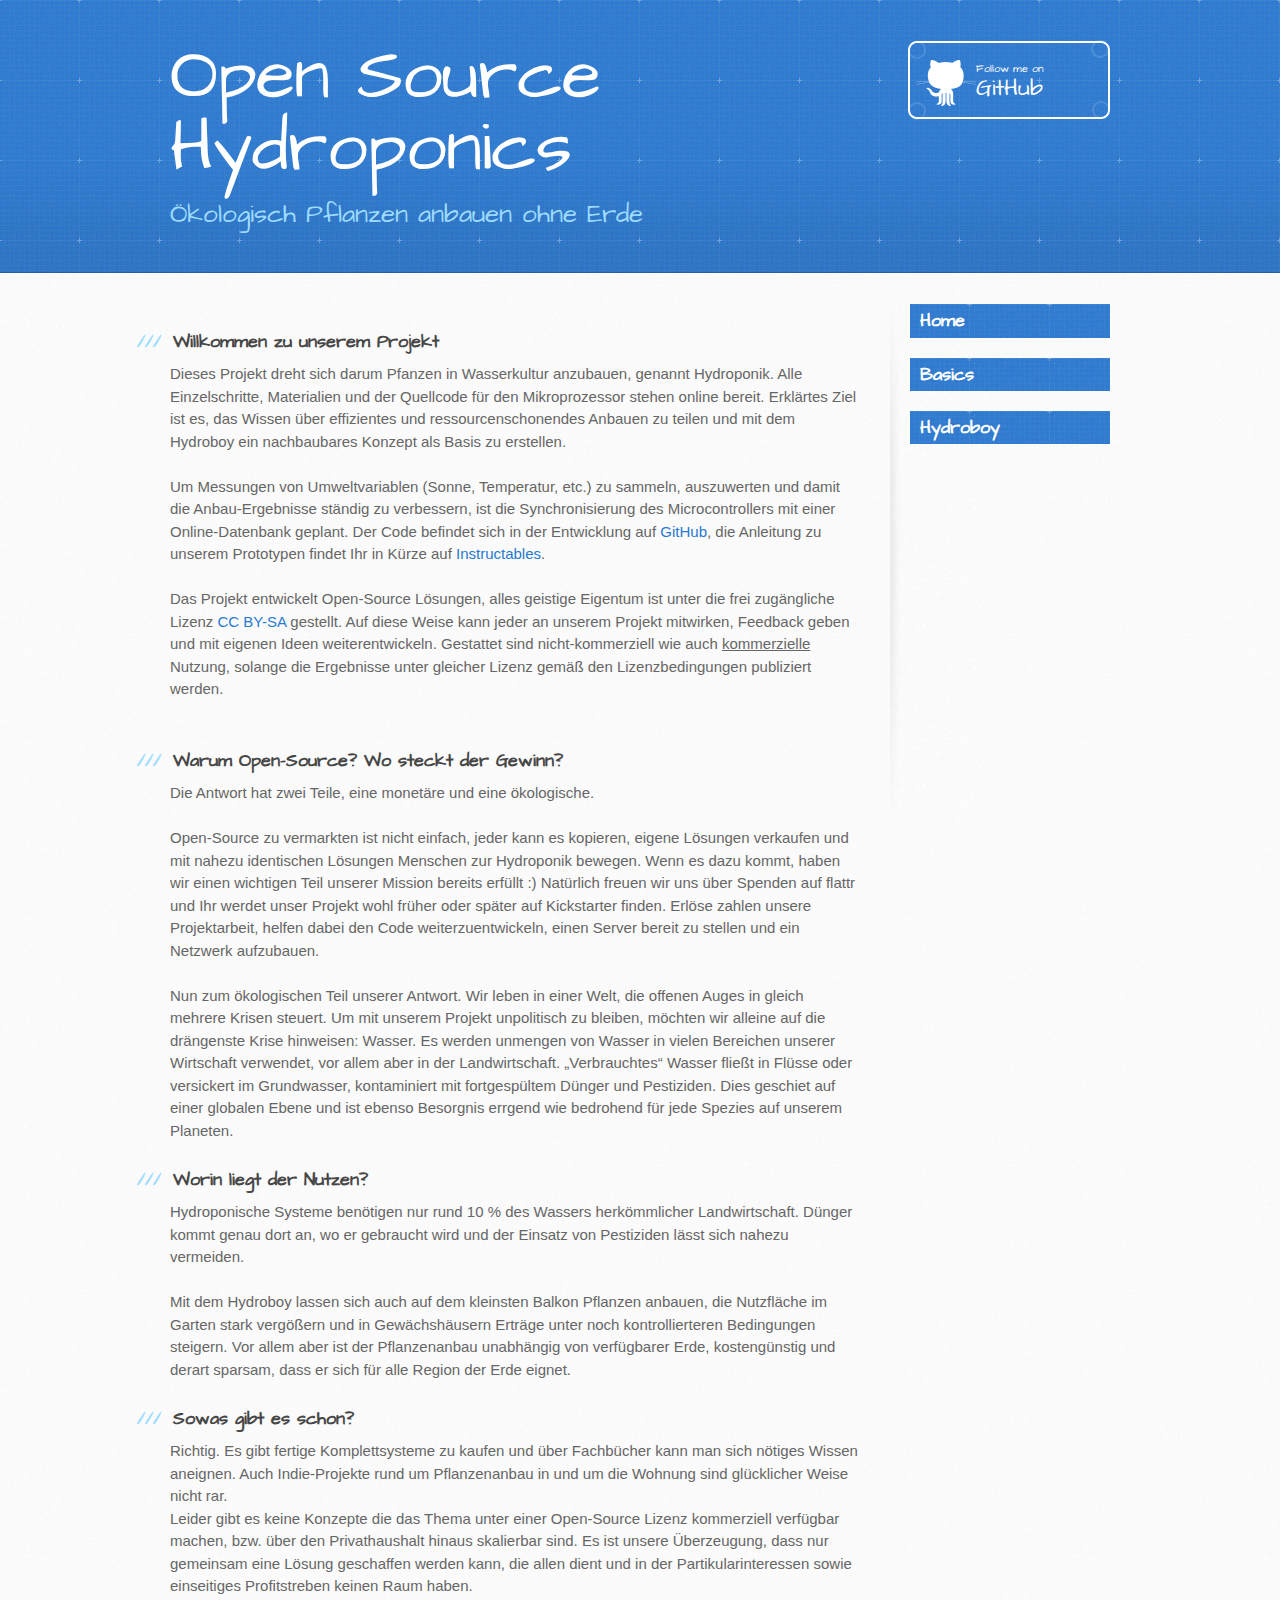
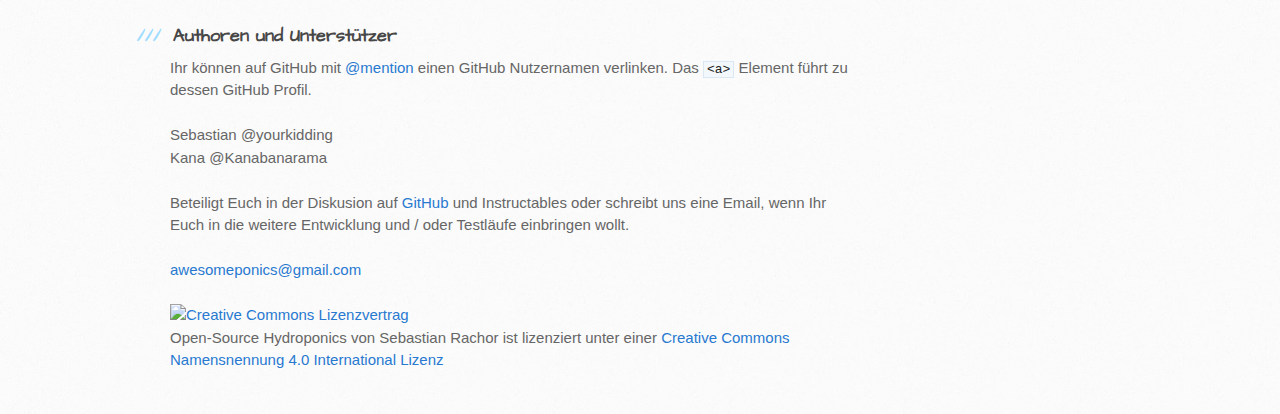
==== commit ff51cc58: "up" ====
--- a/index.html
+++ b/index.html
@@ -78,9 +78,11 @@
 Sebastian @yourkidding<br>
 Kana @Kanabanarama<br><br>
 
-Beteiligt Euch in der Diskusion auf <a href="https://github.com/Kanabanarama/SocketIntervals-Arduino" class="github-code">GitHub</a> und Instructables oder schreibt uns eine Email, wenn Ihr Euch in die weitere Entwicklung und / oder Testläufe einbringen wollt.
+Beteiligt Euch in der Diskusion auf <a href="https://github.com/Kanabanarama/SocketIntervals-Arduino" class="github-code">GitHub</a> und Instructables oder schreibt uns eine Email, wenn Ihr Euch in die weitere Entwicklung und / oder Testläufe einbringen wollt.<br><br>
 
-<a href="mailto:awesomeponics@gmail.com">awesomeponics(a)gmail.com</a>
+<a href="mailto:awesomeponics@gmail.com">awesomeponics@gmail.com</a><br><br>
+
+<a rel="license" href="http://creativecommons.org/licenses/by/4.0/"><img alt="Creative Commons Lizenzvertrag" style="border-width:0" src="https://i.creativecommons.org/l/by/4.0/88x31.png" /></a><br /><span xmlns:dct="http://purl.org/dc/terms/" property="dct:title">Open-Source Hydroponics</span> von <span xmlns:cc="http://creativecommons.org/ns#" property="cc:attributionName">Sebastian Rachor</span> ist lizenziert unter einer <a rel="license" href="http://creativecommons.org/licenses/by/4.0/">Creative Commons Namensnennung 4.0 International Lizenz</a>
 
 
 <!-- Link Instructables einfügen -->
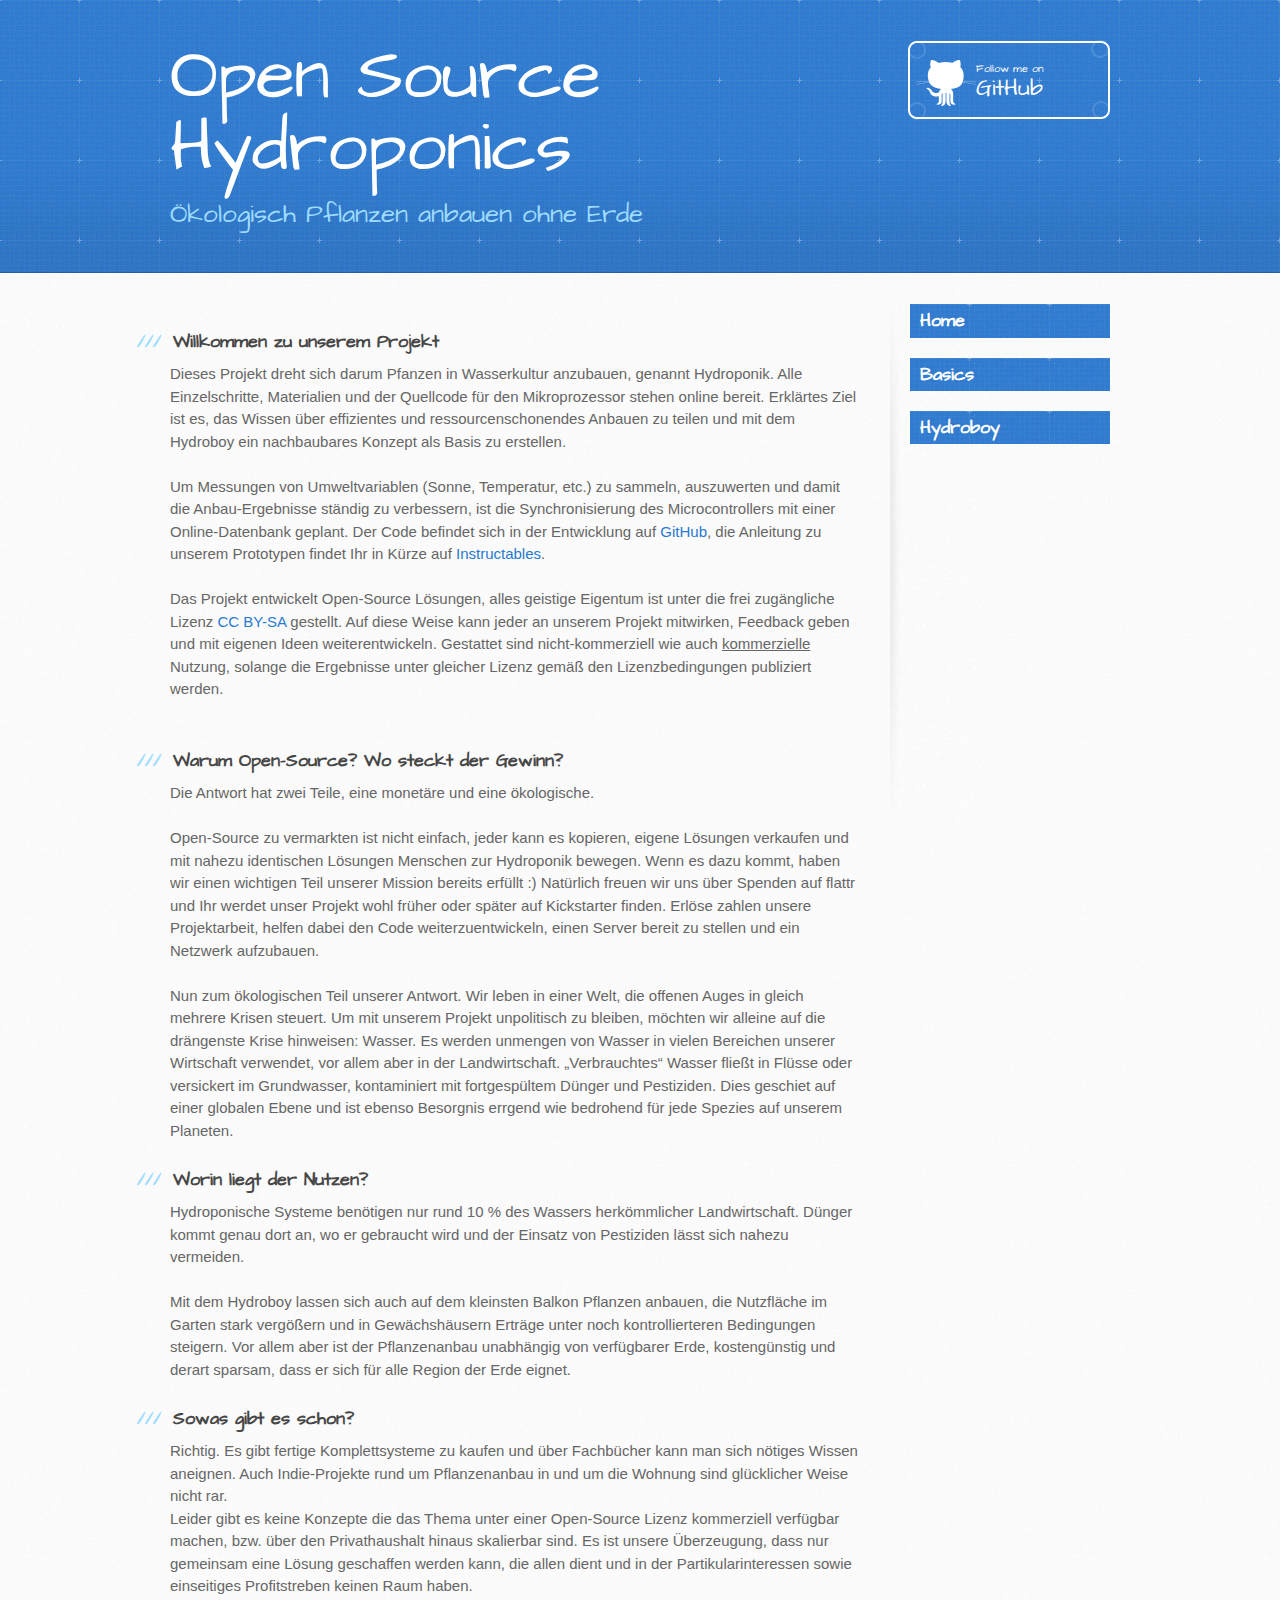
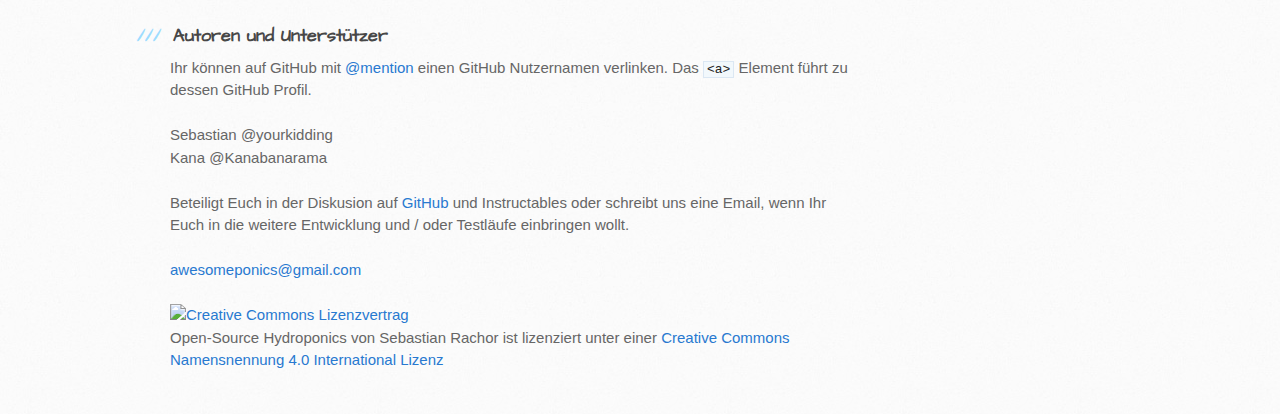
==== commit 3fe86dac: "up" ====
--- a/index.html
+++ b/index.html
@@ -71,7 +71,7 @@
 Leider gibt es keine Konzepte die das Thema unter einer Open-Source Lizenz kommerziell verfügbar machen, bzw. über den Privathaushalt hinaus skalierbar sind. Es ist unsere Überzeugung, dass nur gemeinsam eine Lösung geschaffen werden kann, die allen dient und in der Partikularinteressen sowie einseitiges Profitstreben keinen Raum haben.</p>
 
 <h3>
-<a id="authoren-und-unterstuetzer" class="anchor" href="#authoren-und-unterstuetzer" aria-hidden="true"><span class="octicon octicon-link"></span></a>Authoren und Unterstützer</h3>
+<a id="autoren-und-unterstuetzer" class="anchor" href="#autoren-und-unterstuetzer" aria-hidden="true"><span class="octicon octicon-link"></span></a>Autoren und Unterstützer</h3>
 
 <p> Ihr können auf GitHub mit <a href="https://github.com/blog/821">@mention</a> einen GitHub Nutzernamen verlinken. Das <code>&lt;a&gt;</code> Element führt zu dessen GitHub Profil.<br><br>
 
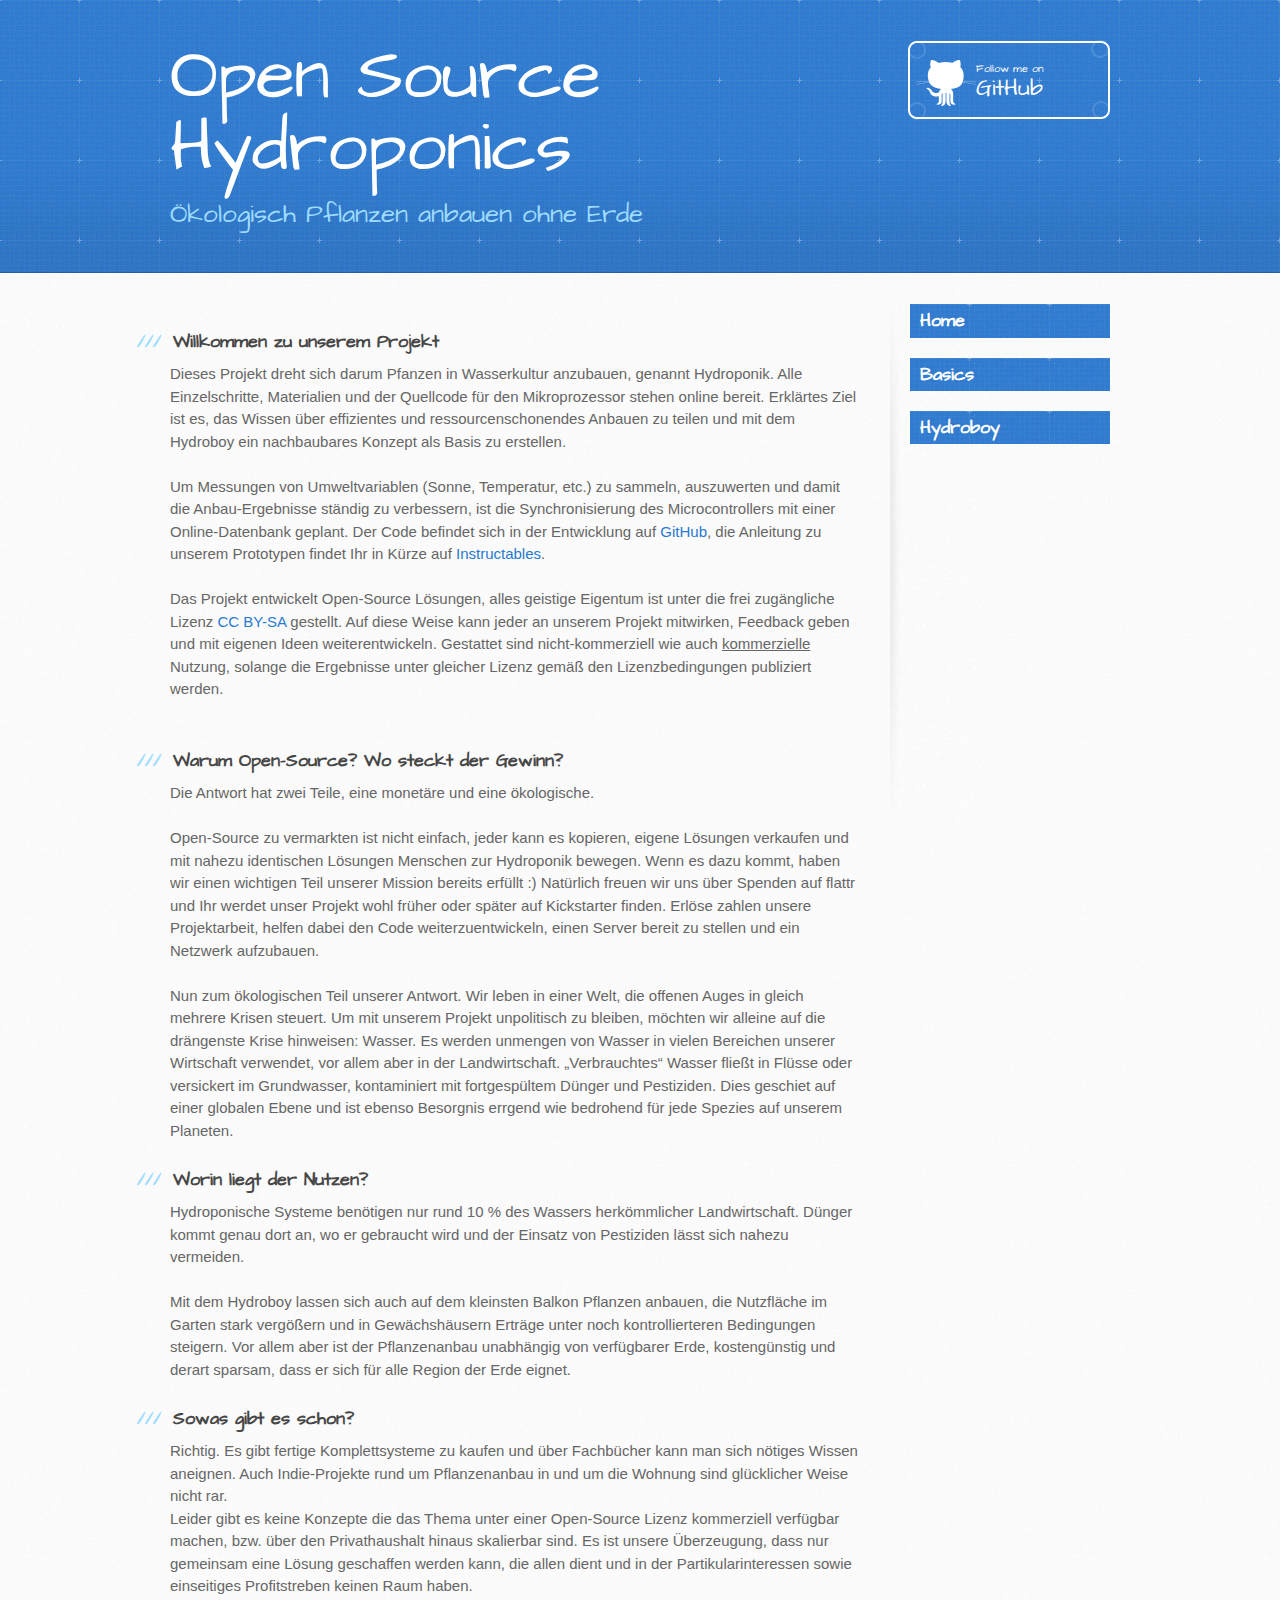
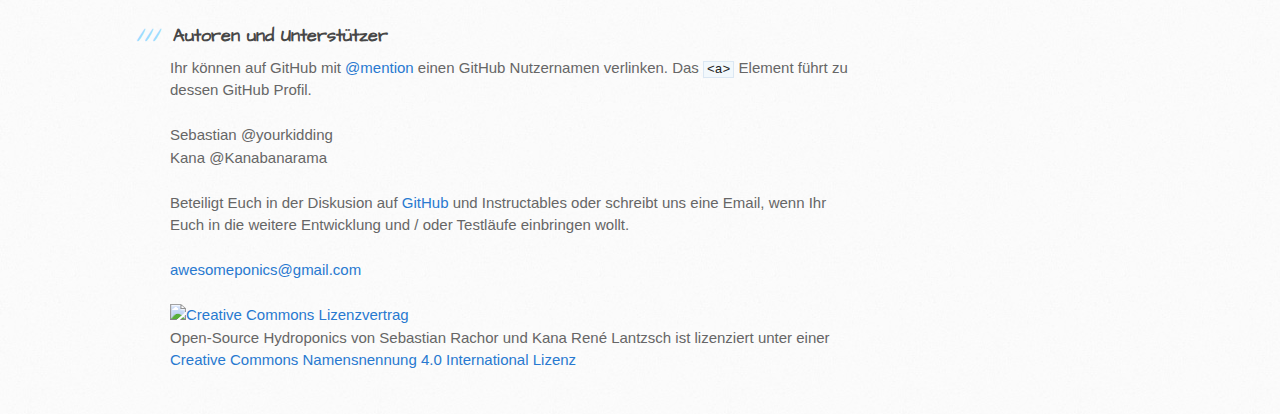
==== commit 602f8d55: "Update index.html" ====
--- a/index.html
+++ b/index.html
@@ -13,13 +13,8 @@
     <!--[if lt IE 9]>
     <script src="//html5shiv.googlecode.com/svn/trunk/html5.js"></script>
     <![endif]-->
-      <script src="javascripts/jquery-2.1.4.min.js"></script>
-
-      <!--[if lt IE 9]>
-      <script src="//html5shiv.googlecode.com/svn/trunk/html5.js"></script>
-      <![endif]-->
-
-
+    <script src="javascripts/jquery-2.1.4.min.js"></script>
+    <script src="http://api.flattr.com/js/0.6/load.js?mode=auto&uid=awesomeponics&language=de_DE&category=rest"></script>
 
     <title>Open Source Hydroponics by awesomeponics</title>
   </head>
@@ -29,7 +24,8 @@
       <div class="inner">
         <h1>Open Source Hydroponics</h1>
         <h2>Ökologisch Pflanzen anbauen ohne Erde </h2>
-        <a href="https://github.com/awesomeponics" class="button"><small>Follow me on</small> GitHub</a>
+        <a class="FlattrButton" title="Flattr" href="http://awesomeponics.github.io">Flattr</a>
+        <a href="https://github.com/awesomeponics/index" class="button"><small>Follow me on</small> GitHub</a>
       </div>
     </header>
 
@@ -82,7 +78,7 @@
 
 <a href="mailto:awesomeponics@gmail.com">awesomeponics@gmail.com</a><br><br>
 
-<a rel="license" href="http://creativecommons.org/licenses/by/4.0/"><img alt="Creative Commons Lizenzvertrag" style="border-width:0" src="https://i.creativecommons.org/l/by/4.0/88x31.png" /></a><br /><span xmlns:dct="http://purl.org/dc/terms/" property="dct:title">Open-Source Hydroponics</span> von <span xmlns:cc="http://creativecommons.org/ns#" property="cc:attributionName">Sebastian Rachor</span> ist lizenziert unter einer <a rel="license" href="http://creativecommons.org/licenses/by/4.0/">Creative Commons Namensnennung 4.0 International Lizenz</a>
+<a rel="license" href="http://creativecommons.org/licenses/by/4.0/"><img alt="Creative Commons Lizenzvertrag" style="border-width:0" src="https://i.creativecommons.org/l/by/4.0/88x31.png" /></a><br /><span xmlns:dct="http://purl.org/dc/terms/" property="dct:title">Open-Source Hydroponics</span> von <span xmlns:cc="http://creativecommons.org/ns#" property="cc:attributionName">Sebastian Rachor</span> und <span xmlns:cc="http://creativecommons.org/ns#" property="cc:attributionName">Kana René Lantzsch</span> ist lizenziert unter einer <a rel="license" href="http://creativecommons.org/licenses/by/4.0/">Creative Commons Namensnennung 4.0 International Lizenz</a>
 
 
 <!-- Link Instructables einfügen -->
--- a/stylesheets/stylesheet.css
+++ b/stylesheets/stylesheet.css
@@ -922,4 +922,14 @@
 .text-thumbnail-image {
     float: left;
     margin: 15px 15px 15px 0;
+}
+
+a.FlattrButton {
+    display: none;
+}
+
+iframe.FlattrButton {
+    position: absolute;
+    top: 10px;
+    right: 220px;
 }